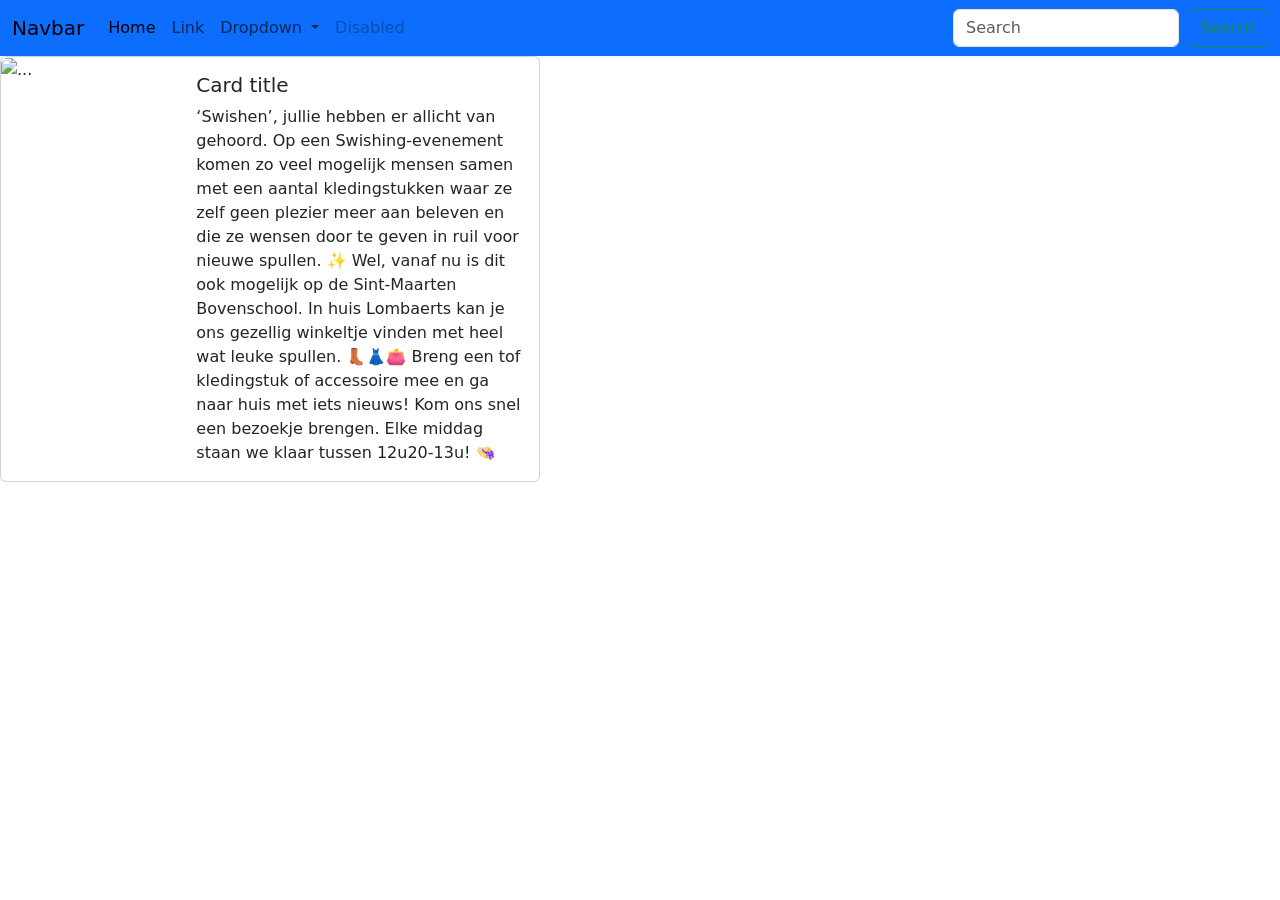
==== html/about.html @ fb4e78f7 "first commit + file layout gemaakt" ====
<!doctype html>
<html lang="en">
<head>
    <meta charset="utf-8">
    <meta name="viewport" content="width=device-width, initial-scale=1, shrink-to-fit=no">
    <link href="https://cdn.jsdelivr.net/npm/bootstrap@5.0.1/dist/css/bootstrap.min.css" rel="stylesheet" integrity="sha384-+0n0xVW2eSR5OomGNYDnhzAbDsOXxcvSN1TPprVMTNDbiYZCxYbOOl7+AMvyTG2x" crossorigin="anonymous">
    <title>About</title>
    <link rel="stylesheet" href="style.css">
</head>
<body>
    <!-- Navigatie -->
    <nav class="navbar navbar-expand-lg navbar-light bg-primary">
        <div class="container-fluid">
            <a class="navbar-brand" href="#">Navbar</a>
            <button class="navbar-toggler" type="button" data-bs-toggle="collapse" data-bs-target="#navbarSupportedContent" aria-controls="navbarSupportedContent" aria-expanded="false" aria-label="Toggle navigation">
                <span class="navbar-toggler-icon"></span>
            </button>
            <div class="collapse navbar-collapse" id="navbarSupportedContent">
                <ul class="navbar-nav me-auto mb-2 mb-lg-0">
                    <li class="nav-item">
                        <a class="nav-link active" aria-current="page" href="#">Home</a>
                    </li>
                    <li class="nav-item">
                        <a class="nav-link" href="#">Link</a>
                    </li>
                    <li class="nav-item dropdown">
                        <a class="nav-link dropdown-toggle" href="#" id="navbarDropdown" role="button" data-bs-toggle="dropdown" aria-expanded="false">
                            Dropdown
                        </a>
                        <ul class="dropdown-menu" aria-labelledby="navbarDropdown">
                            <li><a class="dropdown-item" href="#">Action</a></li>
                            <li><a class="dropdown-item" href="#">Another action</a></li>
                            <li><hr class="dropdown-divider"></li>
                            <li><a class="dropdown-item" href="#">Something else here</a></li>
                        </ul>
                    </li>
                    <li class="nav-item">
                        <a class="nav-link disabled" href="#" tabindex="-1" aria-disabled="true">Disabled</a>
                    </li>
                </ul>
                <form class="d-flex">
                    <input class="form-control me-2" type="search" placeholder="Search" aria-label="Search">
                    <button class="btn btn-outline-success" type="submit">Search</button>
                </form>
            </div>
        </div>
    </nav>
    <!-- De rest -->
    <div id="container">
        <div id="row">
            <div class="card mb-3" style="max-width: 540px;">
                <div class="row g-0">
                    <div class="col-md-4">
                        <img src="" class="img-fluid rounded-start" alt="...">
                    </div>
                    <div class="col-md-8">
                        <div class="card-body">
                            <h5 class="card-title">Card title</h5>
                            <p class="card-text">‘Swishen’, jullie hebben er allicht van gehoord. Op een Swishing-evenement komen zo veel mogelijk mensen samen met een aantal kledingstukken waar ze zelf geen plezier meer aan beleven en die ze wensen door te geven in ruil voor nieuwe spullen. ✨ Wel, vanaf nu is dit ook mogelijk op de Sint-Maarten Bovenschool. In huis Lombaerts kan je ons gezellig winkeltje vinden met heel wat leuke spullen. 👢👗👛 Breng een tof kledingstuk of accessoire mee en ga naar huis met iets nieuws! Kom ons snel een bezoekje brengen. Elke middag staan we klaar tussen 12u20-13u! 👒</p>
                        </div>
                    </div>
                </div>
            </div>
        </div>
    </div>
    <script src="https://cdn.jsdelivr.net/npm/bootstrap@5.0.1/dist/js/bootstrap.bundle.min.js" integrity="sha384-gtEjrD/SeCtmISkJkNUaaKMoLD0//ElJ19smozuHV6z3Iehds+3Ulb9Bn9Plx0x4" crossorigin="anonymous"></script>
</body>
</html>
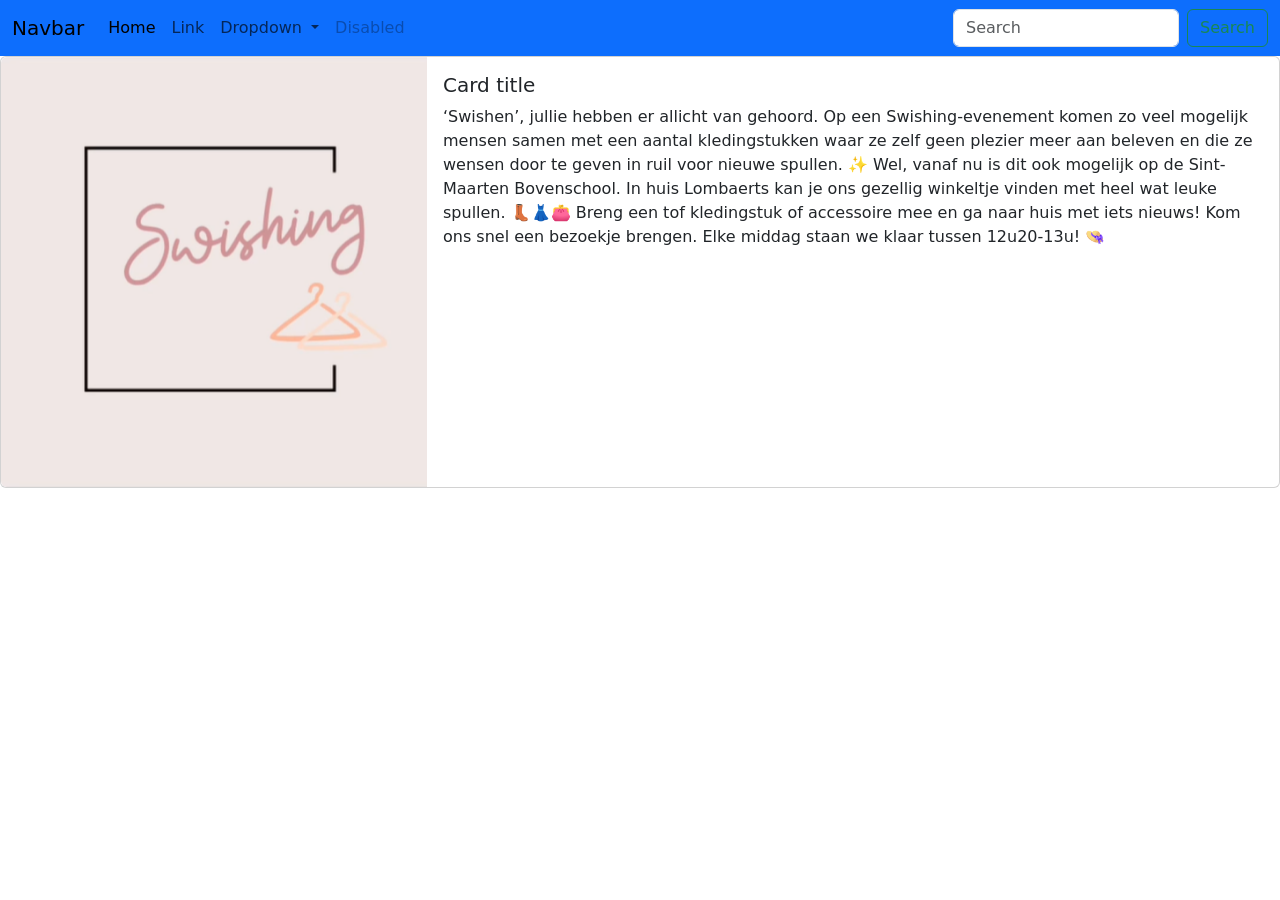
==== commit ec8e4344: "basis gedaan" ====
--- a/html/about.html
+++ b/html/about.html
@@ -48,10 +48,10 @@
     <!-- De rest -->
     <div id="container">
         <div id="row">
-            <div class="card mb-3" style="max-width: 540px;">
+            <div class="card mb-3">
                 <div class="row g-0">
                     <div class="col-md-4">
-                        <img src="" class="img-fluid rounded-start" alt="...">
+                        <img src="../AfbeeldingenAbout/imgSwishing.png" class="img-fluid rounded-start" alt="">
                     </div>
                     <div class="col-md-8">
                         <div class="card-body">
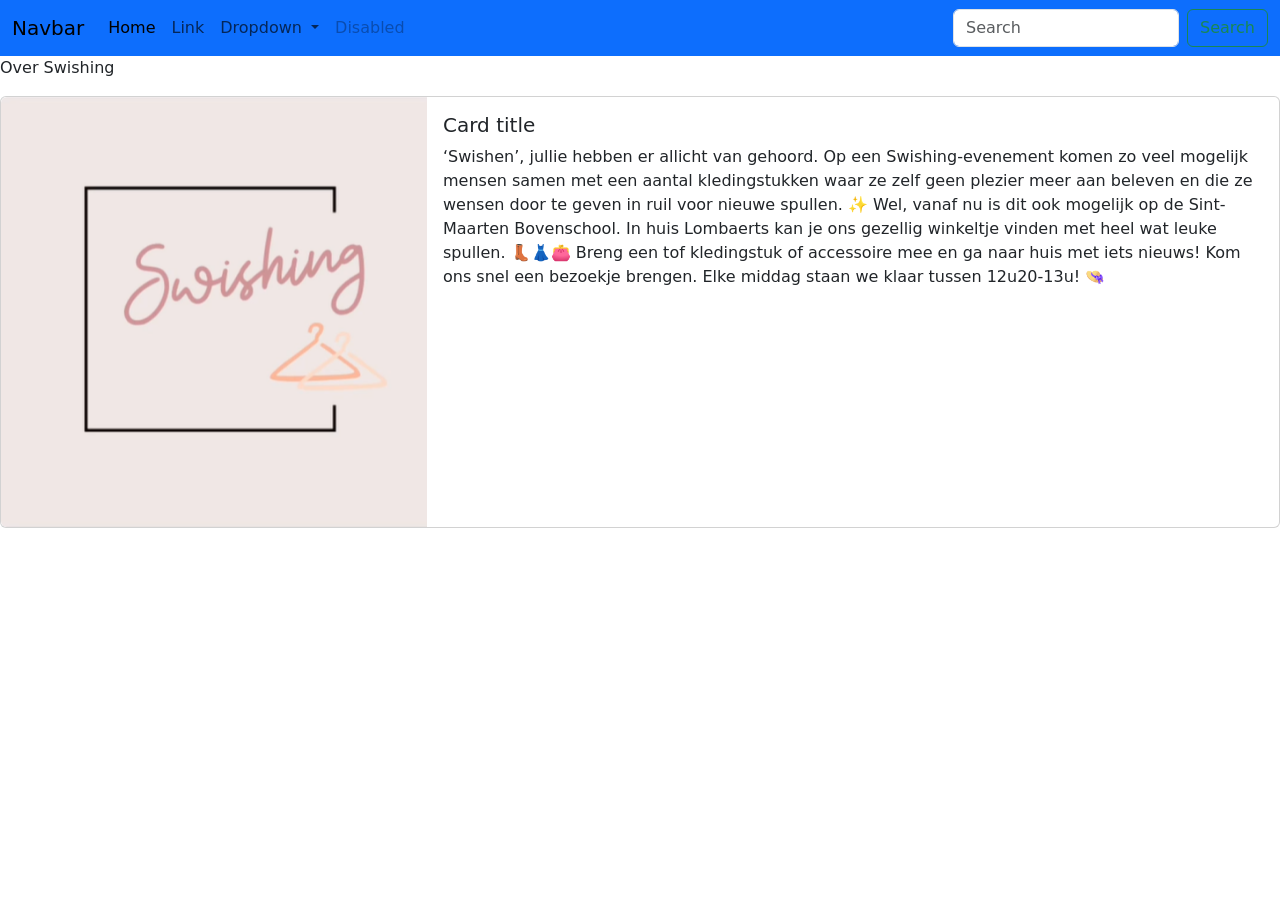
==== commit 6637af83: "Mijn titel past niet aan" ====
--- a/html/about.html
+++ b/html/about.html
@@ -5,7 +5,7 @@
     <meta name="viewport" content="width=device-width, initial-scale=1, shrink-to-fit=no">
     <link href="https://cdn.jsdelivr.net/npm/bootstrap@5.0.1/dist/css/bootstrap.min.css" rel="stylesheet" integrity="sha384-+0n0xVW2eSR5OomGNYDnhzAbDsOXxcvSN1TPprVMTNDbiYZCxYbOOl7+AMvyTG2x" crossorigin="anonymous">
     <title>About</title>
-    <link rel="stylesheet" href="style.css">
+    <link rel="stylesheet" href="./style.css">
 </head>
 <body>
     <!-- Navigatie -->
@@ -45,7 +45,11 @@
             </div>
         </div>
     </nav>
-    <!-- De rest -->
+    <!-- Titel -->
+    <div id="TitelOverOns">
+        <p>Over Swishing</p>
+    </div>
+    <!-- Card -->
     <div id="container">
         <div id="row">
             <div class="card mb-3">
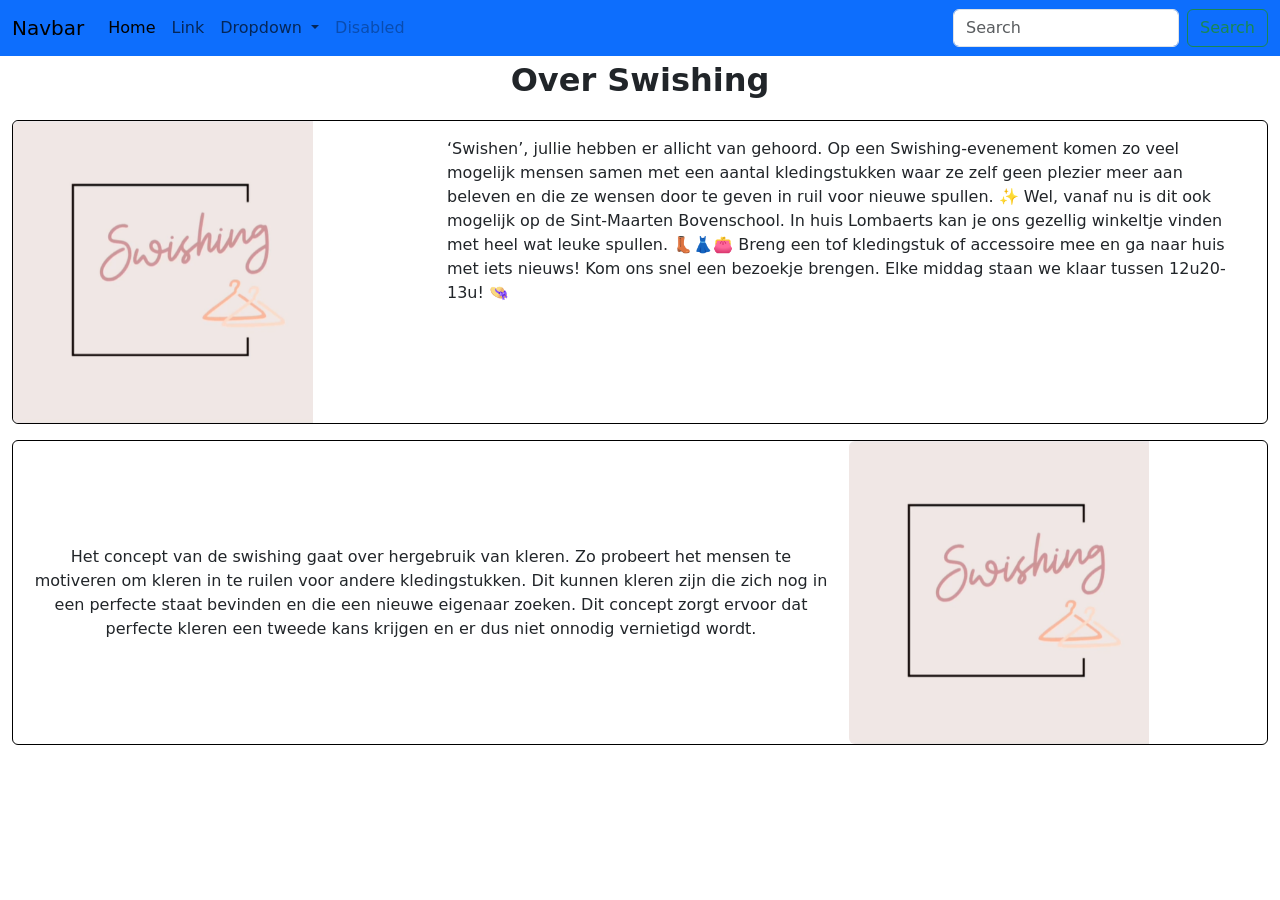
==== commit 21c10e79: "niks" ====
--- a/html/about.html
+++ b/html/about.html
@@ -5,7 +5,7 @@
     <meta name="viewport" content="width=device-width, initial-scale=1, shrink-to-fit=no">
     <link href="https://cdn.jsdelivr.net/npm/bootstrap@5.0.1/dist/css/bootstrap.min.css" rel="stylesheet" integrity="sha384-+0n0xVW2eSR5OomGNYDnhzAbDsOXxcvSN1TPprVMTNDbiYZCxYbOOl7+AMvyTG2x" crossorigin="anonymous">
     <title>About</title>
-    <link rel="stylesheet" href="./style.css">
+    <link rel="stylesheet" href="../styleAbout.css">
 </head>
 <body>
     <!-- Navigatie -->
@@ -46,22 +46,40 @@
         </div>
     </nav>
     <!-- Titel -->
-    <div id="TitelOverOns">
-        <p>Over Swishing</p>
+    <div class="container">
+        <div class="row" style="text-align: center; font-weight: bold; font-size: 2rem;">
+            <p >Over Swishing</p>
+        </div>
     </div>
-    <!-- Card -->
-    <div id="container">
+    <!-- Eerste Card -->
+    <div class="container-fluid">
         <div id="row">
-            <div class="card mb-3">
+            <div class="card mb-3" style="border: black 1px solid;">
                 <div class="row g-0">
                     <div class="col-md-4">
                         <img src="../AfbeeldingenAbout/imgSwishing.png" class="img-fluid rounded-start" alt="">
                     </div>
                     <div class="col-md-8">
                         <div class="card-body">
-                            <h5 class="card-title">Card title</h5>
                             <p class="card-text">‘Swishen’, jullie hebben er allicht van gehoord. Op een Swishing-evenement komen zo veel mogelijk mensen samen met een aantal kledingstukken waar ze zelf geen plezier meer aan beleven en die ze wensen door te geven in ruil voor nieuwe spullen. ✨ Wel, vanaf nu is dit ook mogelijk op de Sint-Maarten Bovenschool. In huis Lombaerts kan je ons gezellig winkeltje vinden met heel wat leuke spullen. 👢👗👛 Breng een tof kledingstuk of accessoire mee en ga naar huis met iets nieuws! Kom ons snel een bezoekje brengen. Elke middag staan we klaar tussen 12u20-13u! 👒</p>
                         </div>
+                    </div>
+                </div>
+            </div>
+        </div>
+    </div>
+    <!-- Tweede Card -->
+    <div class="container-fluid">
+        <div id="row">
+            <div class="card mb-3" style="border: black 1px solid;">
+                <div class="row g-0">
+                    <div class="col-md-8 d-flex align-items-center" style="text-align: center; ">
+                        <div class="card-body">
+                            <p class="card-text">Het concept van de swishing gaat over hergebruik van kleren. Zo probeert het mensen te motiveren om kleren in te ruilen voor andere kledingstukken. Dit kunnen kleren zijn die zich nog in een perfecte staat bevinden en die een nieuwe eigenaar zoeken. Dit concept zorgt ervoor dat perfecte kleren een tweede kans krijgen en er dus niet onnodig vernietigd wordt. </p>
+                        </div>
+                    </div>
+                    <div class="col-md-4">
+                        <img src="../AfbeeldingenAbout/imgSwishing.png" class="img-fluid rounded-start" alt="">
                     </div>
                 </div>
             </div>
--- a/styleAbout.css
+++ b/styleAbout.css
@@ -0,0 +1,4 @@
+img{
+    width: 300px;
+}
+
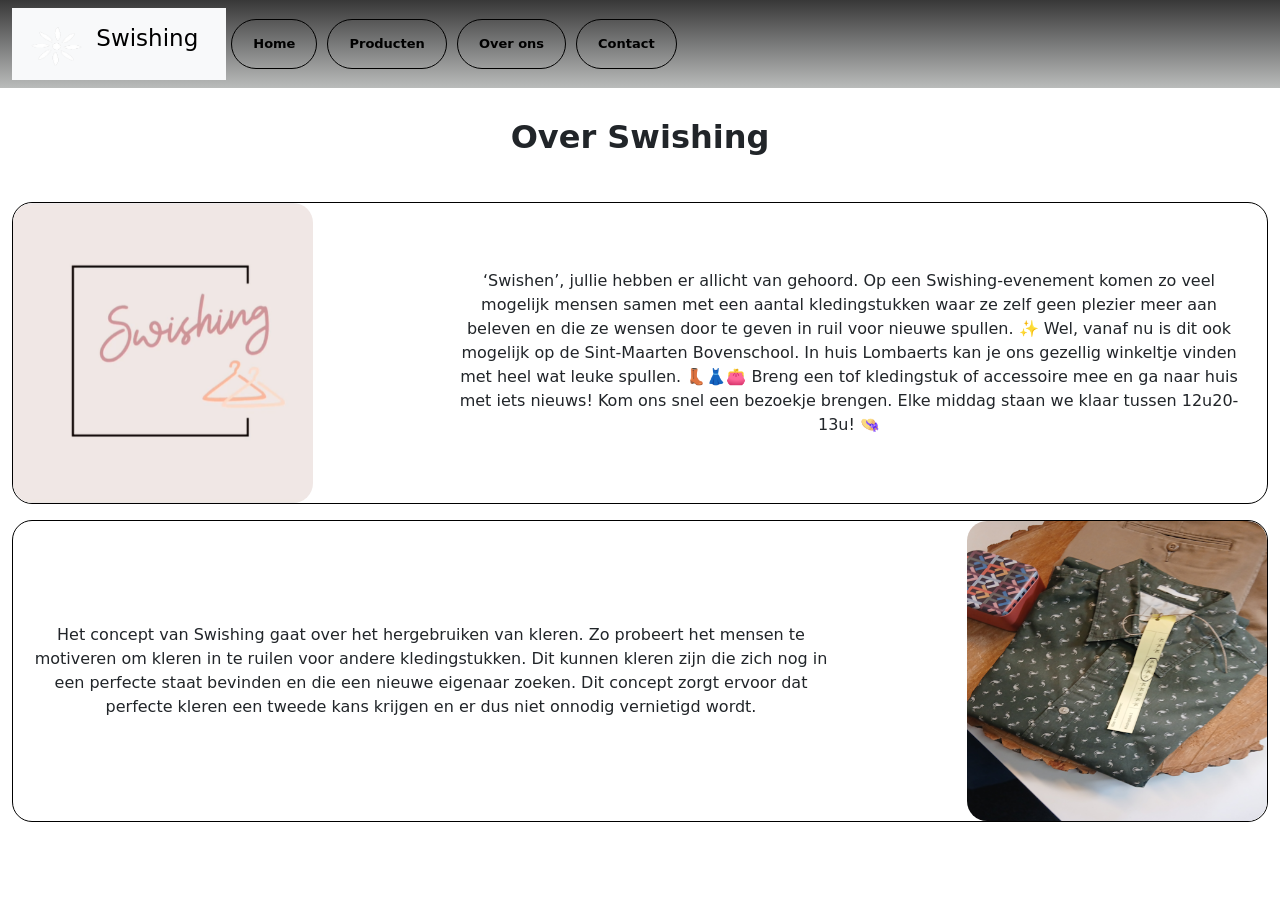
==== commit 62c8d603: "about page" ====
--- a/html/about.html
+++ b/html/about.html
@@ -6,60 +6,69 @@
     <link href="https://cdn.jsdelivr.net/npm/bootstrap@5.0.1/dist/css/bootstrap.min.css" rel="stylesheet" integrity="sha384-+0n0xVW2eSR5OomGNYDnhzAbDsOXxcvSN1TPprVMTNDbiYZCxYbOOl7+AMvyTG2x" crossorigin="anonymous">
     <title>About</title>
     <link rel="stylesheet" href="../styleAbout.css">
+    <link rel="stylesheet" href="../style.css">
 </head>
 <body>
     <!-- Navigatie -->
-    <nav class="navbar navbar-expand-lg navbar-light bg-primary">
-        <div class="container-fluid">
-            <a class="navbar-brand" href="#">Navbar</a>
-            <button class="navbar-toggler" type="button" data-bs-toggle="collapse" data-bs-target="#navbarSupportedContent" aria-controls="navbarSupportedContent" aria-expanded="false" aria-label="Toggle navigation">
-                <span class="navbar-toggler-icon"></span>
-            </button>
-            <div class="collapse navbar-collapse" id="navbarSupportedContent">
-                <ul class="navbar-nav me-auto mb-2 mb-lg-0">
-                    <li class="nav-item">
-                        <a class="nav-link active" aria-current="page" href="#">Home</a>
-                    </li>
-                    <li class="nav-item">
-                        <a class="nav-link" href="#">Link</a>
-                    </li>
-                    <li class="nav-item dropdown">
-                        <a class="nav-link dropdown-toggle" href="#" id="navbarDropdown" role="button" data-bs-toggle="dropdown" aria-expanded="false">
-                            Dropdown
-                        </a>
-                        <ul class="dropdown-menu" aria-labelledby="navbarDropdown">
-                            <li><a class="dropdown-item" href="#">Action</a></li>
-                            <li><a class="dropdown-item" href="#">Another action</a></li>
-                            <li><hr class="dropdown-divider"></li>
-                            <li><a class="dropdown-item" href="#">Something else here</a></li>
-                        </ul>
-                    </li>
-                    <li class="nav-item">
-                        <a class="nav-link disabled" href="#" tabindex="-1" aria-disabled="true">Disabled</a>
-                    </li>
-                </ul>
-                <form class="d-flex">
-                    <input class="form-control me-2" type="search" placeholder="Search" aria-label="Search">
-                    <button class="btn btn-outline-success" type="submit">Search</button>
-                </form>
+    <div class="container-fluid">
+            <div class="row">
+                <nav id="kleurNavbar"
+                    class="navbar navbar-expand-lg navbar-light">
+                    <div class="container-fluid">
+                        <nav class="navbar bg-body-tertiary">
+                            <div class="container-fluid">
+                                <a class="swishingTekst navbar-brand" href="../index.html">
+                                    <img src="../logos/whiteIcon.png" alt="Logo"
+                                        width="65" height="42"
+                                        class="d-inline-block align-text-top">
+                                    Swishing
+                                </a>
+                            </div>
+                        </nav>
+                        <div class="collapse navbar-collapse"
+                            id="navbarSupportedContent">
+                            <ul class="navbar-nav me-auto mb-2 mb-lg-0">
+                                <li class="cooleKnop nav-item">
+                                    <a class="nav-link active"
+                                        aria-current="page"
+                                        href="../index.html">Home</a>
+                                </li>
+                                <li class="cooleKnop nav-item">
+                                    <a class="nav-link active"
+                                        aria-current="page"
+                                        href="./producten.html">Producten</a>
+                                </li>
+                                <li class="cooleKnop nav-item">
+                                    <a class="nav-link active"
+                                        aria-current="page"
+                                        href="./about.html">Over ons</a>
+                                </li>
+                                <li class="cooleKnop nav-item">
+                                    <a class="nav-link active"
+                                        aria-current="page"
+                                        href="./contact.html">Contact</a>
+                                </li>
+                            </ul>
+                        </div>
+                    </div>
+                </nav>
             </div>
         </div>
-    </nav>
     <!-- Titel -->
     <div class="container">
-        <div class="row" style="text-align: center; font-weight: bold; font-size: 2rem;">
+        <div class="row" style="text-align: center; font-weight: bold; font-size: 2rem; margin: 25px;">
             <p >Over Swishing</p>
         </div>
     </div>
     <!-- Eerste Card -->
     <div class="container-fluid">
         <div id="row">
-            <div class="card mb-3" style="border: black 1px solid;">
+            <div class="card mb-3" style="border: black 1px solid; border-radius: 20px;">
                 <div class="row g-0">
                     <div class="col-md-4">
-                        <img src="../AfbeeldingenAbout/imgSwishing.png" class="img-fluid rounded-start" alt="">
+                        <img src="../AfbeeldingenAbout/imgSwishing.png" class="img-fluid fotosOverOnsPagina" alt="">
                     </div>
-                    <div class="col-md-8">
+                    <div class="col-md-8 d-flex align-items-center" style="text-align: center;">
                         <div class="card-body">
                             <p class="card-text">‘Swishen’, jullie hebben er allicht van gehoord. Op een Swishing-evenement komen zo veel mogelijk mensen samen met een aantal kledingstukken waar ze zelf geen plezier meer aan beleven en die ze wensen door te geven in ruil voor nieuwe spullen. ✨ Wel, vanaf nu is dit ook mogelijk op de Sint-Maarten Bovenschool. In huis Lombaerts kan je ons gezellig winkeltje vinden met heel wat leuke spullen. 👢👗👛 Breng een tof kledingstuk of accessoire mee en ga naar huis met iets nieuws! Kom ons snel een bezoekje brengen. Elke middag staan we klaar tussen 12u20-13u! 👒</p>
                         </div>
@@ -71,15 +80,15 @@
     <!-- Tweede Card -->
     <div class="container-fluid">
         <div id="row">
-            <div class="card mb-3" style="border: black 1px solid;">
+            <div class="card mb-3" style="border: black 1px solid; border-radius: 20px;">
                 <div class="row g-0">
-                    <div class="col-md-8 d-flex align-items-center" style="text-align: center; ">
+                    <div class="col-md-8 d-flex align-items-center" style="text-align: center;">
                         <div class="card-body">
-                            <p class="card-text">Het concept van de swishing gaat over hergebruik van kleren. Zo probeert het mensen te motiveren om kleren in te ruilen voor andere kledingstukken. Dit kunnen kleren zijn die zich nog in een perfecte staat bevinden en die een nieuwe eigenaar zoeken. Dit concept zorgt ervoor dat perfecte kleren een tweede kans krijgen en er dus niet onnodig vernietigd wordt. </p>
+                            <p class="card-text">Het concept van Swishing gaat over het hergebruiken van kleren. Zo probeert het mensen te motiveren om kleren in te ruilen voor andere kledingstukken. Dit kunnen kleren zijn die zich nog in een perfecte staat bevinden en die een nieuwe eigenaar zoeken. Dit concept zorgt ervoor dat perfecte kleren een tweede kans krijgen en er dus niet onnodig vernietigd wordt. </p>
                         </div>
                     </div>
-                    <div class="col-md-4">
-                        <img src="../AfbeeldingenAbout/imgSwishing.png" class="img-fluid rounded-start" alt="">
+                    <div class="col-md-4 d-flex justify-content-end">
+                        <img src="../ProductenImg/Punten.png" class="img-fluid fotosOverOnsPagina" alt="">
                     </div>
                 </div>
             </div>
--- a/styleAbout.css
+++ b/styleAbout.css
@@ -1,4 +1,6 @@
-img{
+.fotosOverOnsPagina{
     width: 300px;
+    height: 300px;
+    border-radius: 20px;
 }
 
--- a/style.css
+++ b/style.css
@@ -0,0 +1,52 @@
+#centrum {
+    display: flex;
+    justify-content: center;
+}
+#kleurNavbar {
+    background: RGBA(186, 188, 187);
+        background: linear-gradient(360deg, rgba(186, 188, 187, 1) 0%, rgba(56, 56, 56, 1) 100%);
+}
+#homeFoto{
+    width: 100vw;
+    height: 100vh;
+    background-color: aqua;
+    margin: 0%;
+    padding: 0;
+}
+#fotoHp{
+    height: 50%;
+    width: 100%;
+    margin: 0%;
+    padding: 0px;
+}
+
+/* From Uiverse.io by sekaiking */
+.cooleKnop {
+    background-color: transparent;
+    color: black;
+    border-radius: 10em;
+    font-size: 13px;
+    font-weight: 600;
+    padding: 0.5em 1em;
+    cursor: pointer;
+    transition: all 0.3s ease-in-out;
+    border: 1px solid black;
+    box-shadow: 0 0 0 0 black;
+    margin-left: 5px;
+    margin-right: 5px;
+}
+
+.cooleKnop:hover {
+    transform: translateY(-4px) translateX(-2px);
+    box-shadow: 2px 5px 0 0 black;
+}
+
+;
+
+.cooleKnop:active {
+    transform: translateY(2px) translateX(1px);
+    box-shadow: 0 0 0 0 black;
+}
+.swishingTekst{
+    font-size: 23px;
+}
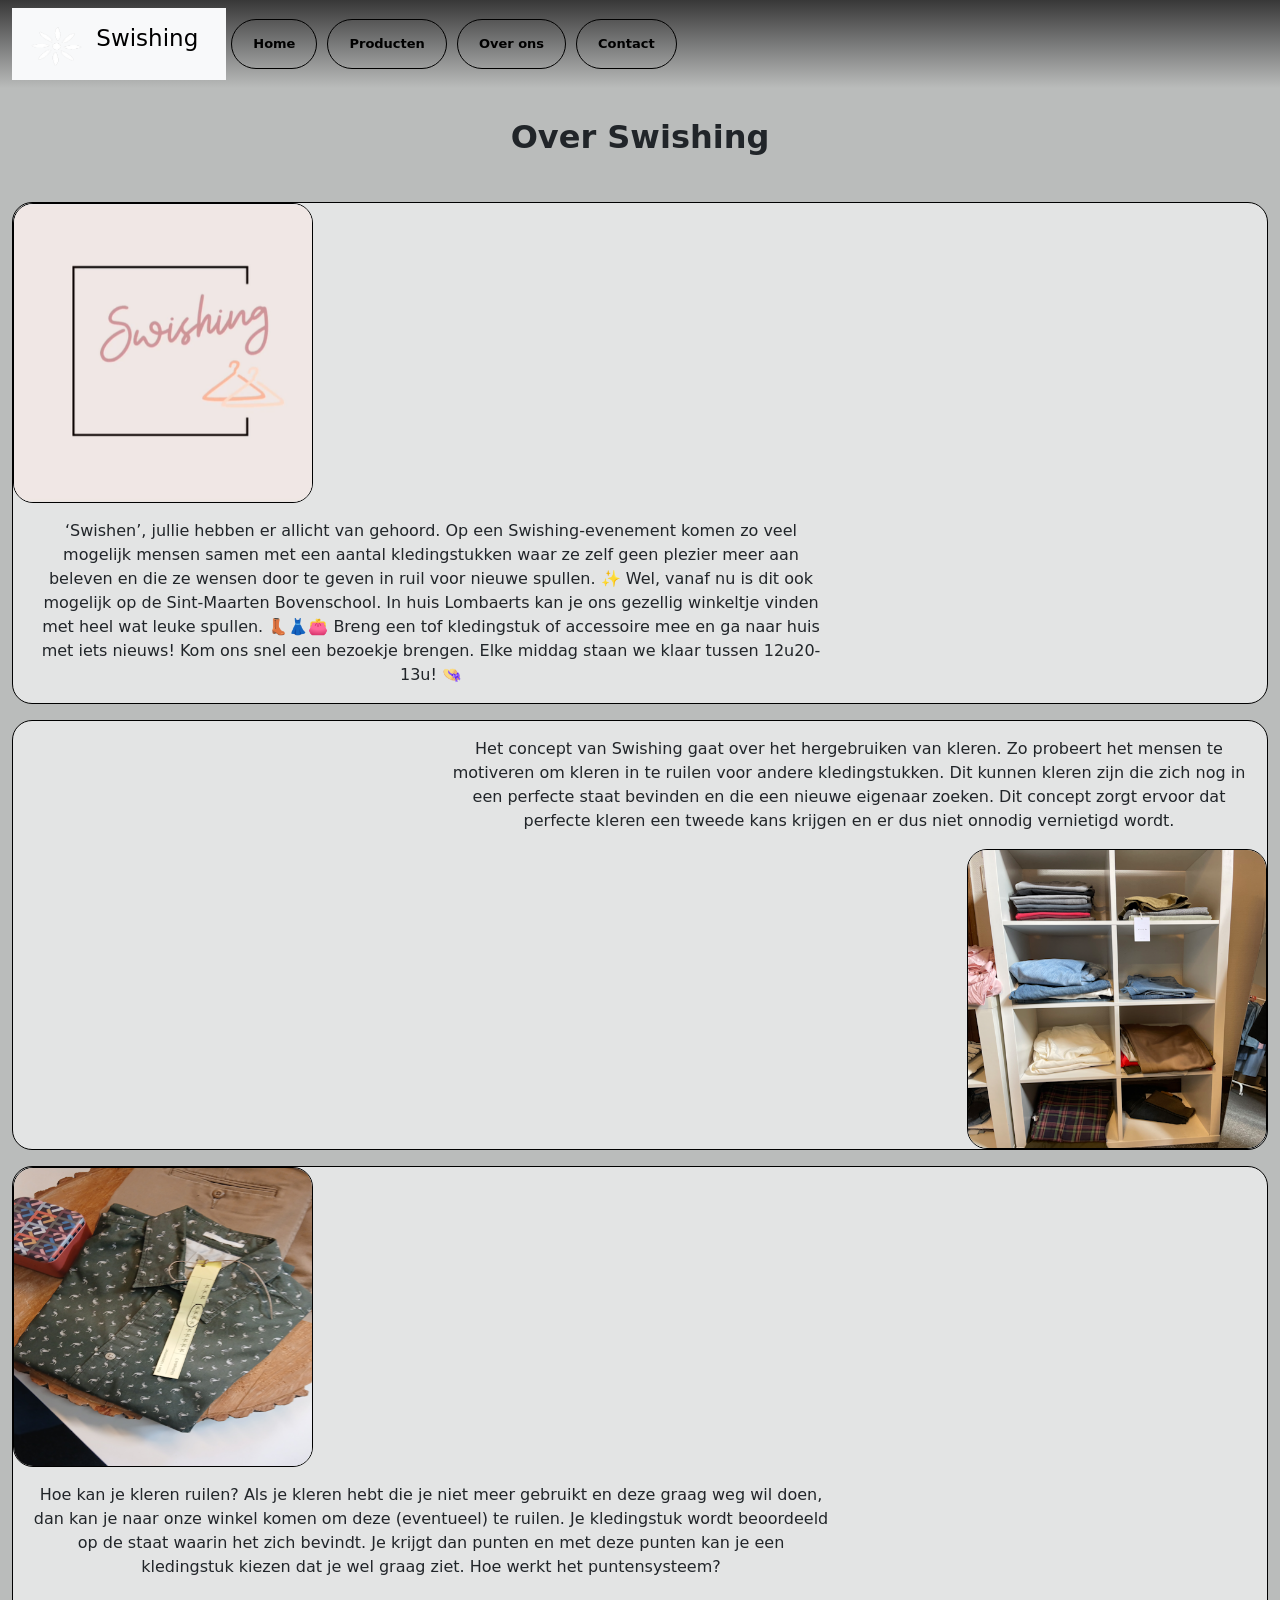
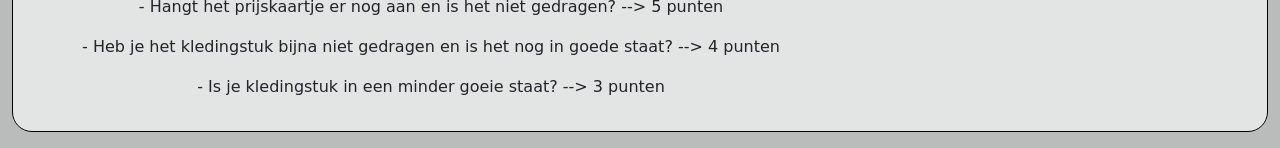
==== commit 09606314: "about" ====
--- a/html/about.html
+++ b/html/about.html
@@ -8,7 +8,7 @@
     <link rel="stylesheet" href="../styleAbout.css">
     <link rel="stylesheet" href="../style.css">
 </head>
-<body>
+<body style="background-color: rgba(186, 188, 187, 1);">
     <!-- Navigatie -->
     <div class="container-fluid">
             <div class="row">
@@ -63,9 +63,9 @@
     <!-- Eerste Card -->
     <div class="container-fluid">
         <div id="row">
-            <div class="card mb-3" style="border: black 1px solid; border-radius: 20px;">
+            <div class="card mb-3" style="border: black 1px solid; background-color: rgb(255, 255, 255, 0.6); border-radius: 20px;">
                 <div class="row g-0">
-                    <div class="col-md-4">
+                    <div class="col-md-4" style="width: 425px;">
                         <img src="../AfbeeldingenAbout/imgSwishing.png" class="img-fluid fotosOverOnsPagina" alt="">
                     </div>
                     <div class="col-md-8 d-flex align-items-center" style="text-align: center;">
@@ -80,15 +80,37 @@
     <!-- Tweede Card -->
     <div class="container-fluid">
         <div id="row">
-            <div class="card mb-3" style="border: black 1px solid; border-radius: 20px;">
-                <div class="row g-0">
+            <div class="card mb-3" style="border: black 1px solid; background-color: rgb(255, 255, 255, 0.6); border-radius: 20px;">
+                <div class="row g-0" style="display: flex; justify-content: end;">
                     <div class="col-md-8 d-flex align-items-center" style="text-align: center;">
                         <div class="card-body">
                             <p class="card-text">Het concept van Swishing gaat over het hergebruiken van kleren. Zo probeert het mensen te motiveren om kleren in te ruilen voor andere kledingstukken. Dit kunnen kleren zijn die zich nog in een perfecte staat bevinden en die een nieuwe eigenaar zoeken. Dit concept zorgt ervoor dat perfecte kleren een tweede kans krijgen en er dus niet onnodig vernietigd wordt. </p>
                         </div>
                     </div>
-                    <div class="col-md-4 d-flex justify-content-end">
+                    <div class="col-md-4 d-flex justify-content-end" style="width: 425px;">
+                        <img src="../ProductenImg/Kledingkast.png" class="img-fluid fotosOverOnsPagina" alt="">
+                    </div>
+                </div>
+            </div>
+        </div>
+    </div>
+    <!-- Derde Card -->
+    <div class="container-fluid">
+        <div id="row">
+            <div class="card mb-3" style="border: black 1px solid; background-color: rgb(255, 255, 255, 0.6); border-radius: 20px;">
+                <div class="row g-0">
+                    <div class="col-md-4" style="width: 425px;">
                         <img src="../ProductenImg/Punten.png" class="img-fluid fotosOverOnsPagina" alt="">
+                    </div>
+                    <div class="col-md-8 d-flex align-items-center" style="text-align: center;">
+                        <div class="card-body">
+                            <p class="card-text">Hoe kan je kleren ruilen? Als je kleren hebt die je niet meer gebruikt en deze graag weg wil doen, dan kan je naar onze winkel komen om deze (eventueel) te ruilen. Je kledingstuk wordt beoordeeld op de staat waarin het zich bevindt. Je krijgt dan punten en met deze punten kan je een kledingstuk kiezen dat je wel graag ziet. Hoe werkt het puntensysteem?</p>
+                            <div>
+                                <p>- Hangt het prijskaartje er nog aan en is het niet gedragen? --> 5 punten</p>
+                                <p>- Heb je het kledingstuk bijna niet gedragen en is het nog in goede staat? --> 4 punten</p>
+                                <p>- Is je kledingstuk in een minder goeie staat? --> 3 punten</p>
+                            </div>
+                        </div>
                     </div>
                 </div>
             </div>
--- a/styleAbout.css
+++ b/styleAbout.css
@@ -2,5 +2,6 @@
     width: 300px;
     height: 300px;
     border-radius: 20px;
+    border: 1px solid black;
 }
 
--- a/style.css
+++ b/style.css
@@ -2,18 +2,22 @@
     display: flex;
     justify-content: center;
 }
+
 #kleurNavbar {
     background: RGBA(186, 188, 187);
-        background: linear-gradient(360deg, rgba(186, 188, 187, 1) 0%, rgba(56, 56, 56, 1) 100%);
+    background: linear-gradient(360deg, rgba(186, 188, 187, 1) 0%, rgba(56, 56, 56, 1) 100%);
 }
-#homeFoto{
+
+#homeFoto {
     width: 100vw;
     height: 100vh;
-    background-color: aqua;
+    background: RGBA(213, 214, 216);
+    background: linear-gradient(0deg, rgba(213, 214, 216, 1) 60%, rgba(115, 115, 115, 1) 100%);
     margin: 0%;
     padding: 0;
 }
-#fotoHp{
+
+#fotoHp {
     height: 50%;
     width: 100%;
     margin: 0%;
@@ -47,6 +51,7 @@
     transform: translateY(2px) translateX(1px);
     box-shadow: 0 0 0 0 black;
 }
-.swishingTekst{
+
+.swishingTekst {
     font-size: 23px;
-}
+}
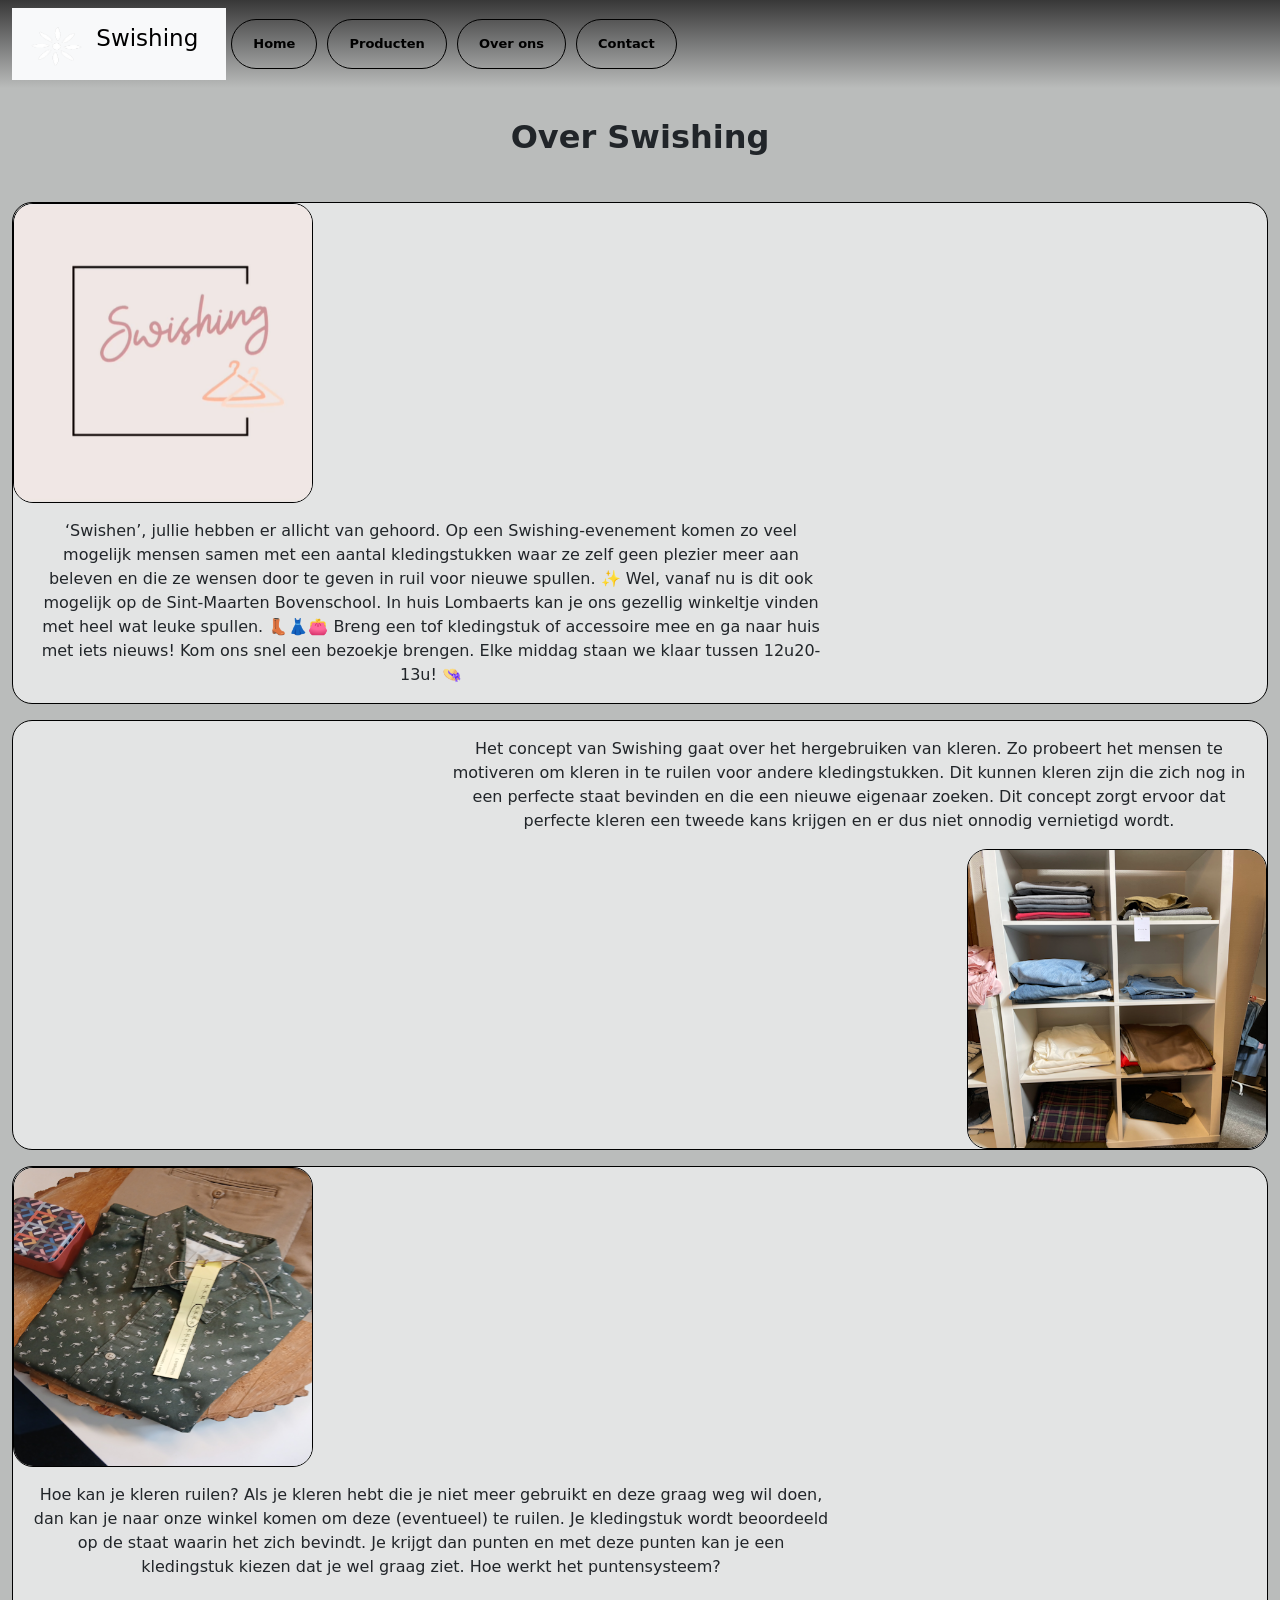
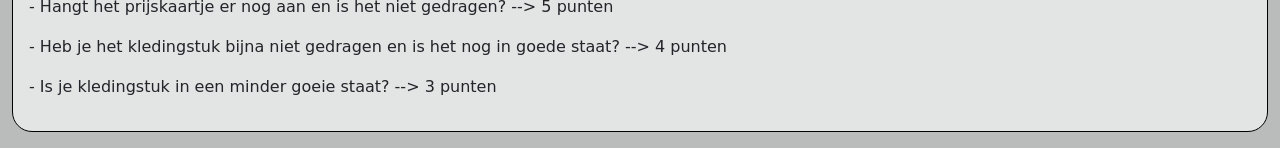
==== commit bc769b99: "test" ====
--- a/html/about.html
+++ b/html/about.html
@@ -105,7 +105,7 @@
                     <div class="col-md-8 d-flex align-items-center" style="text-align: center;">
                         <div class="card-body">
                             <p class="card-text">Hoe kan je kleren ruilen? Als je kleren hebt die je niet meer gebruikt en deze graag weg wil doen, dan kan je naar onze winkel komen om deze (eventueel) te ruilen. Je kledingstuk wordt beoordeeld op de staat waarin het zich bevindt. Je krijgt dan punten en met deze punten kan je een kledingstuk kiezen dat je wel graag ziet. Hoe werkt het puntensysteem?</p>
-                            <div>
+                            <div style="display: flex; flex-direction: column; align-items: start; width: 700px;">
                                 <p>- Hangt het prijskaartje er nog aan en is het niet gedragen? --> 5 punten</p>
                                 <p>- Heb je het kledingstuk bijna niet gedragen en is het nog in goede staat? --> 4 punten</p>
                                 <p>- Is je kledingstuk in een minder goeie staat? --> 3 punten</p>
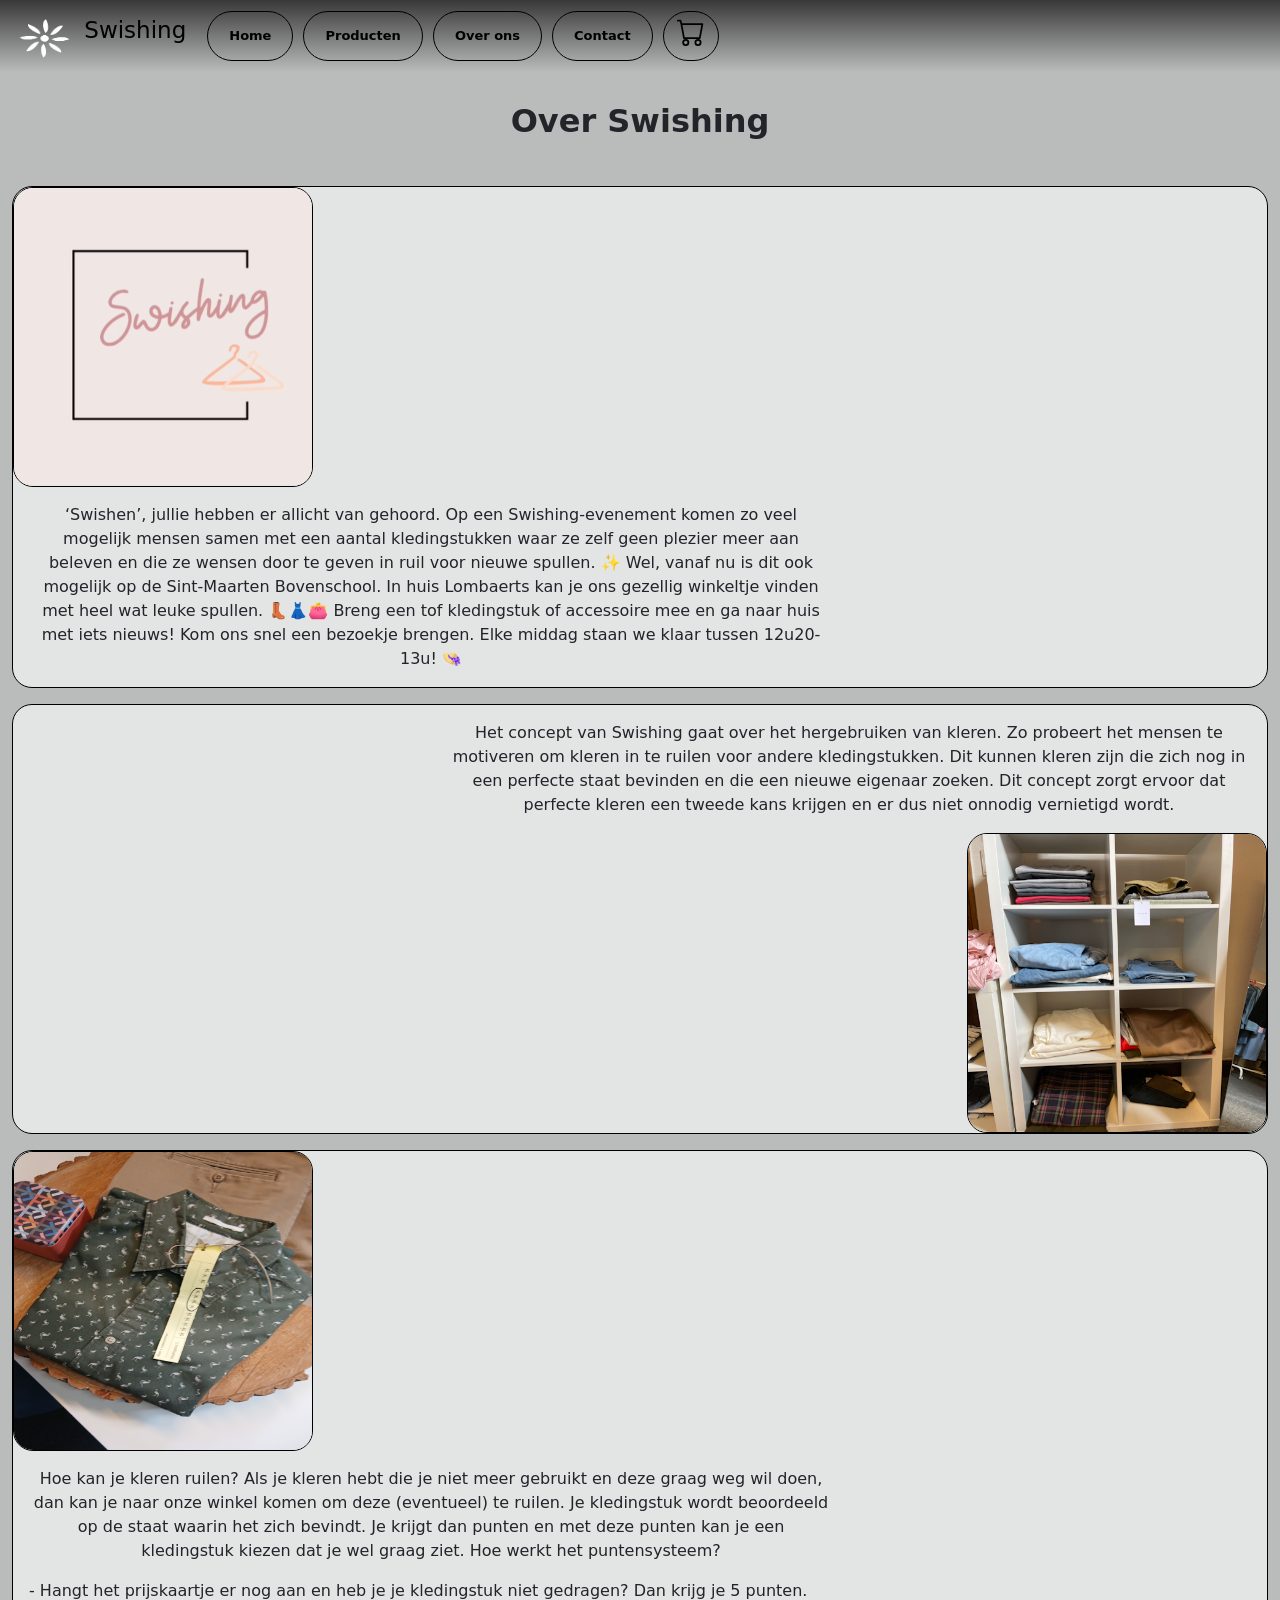
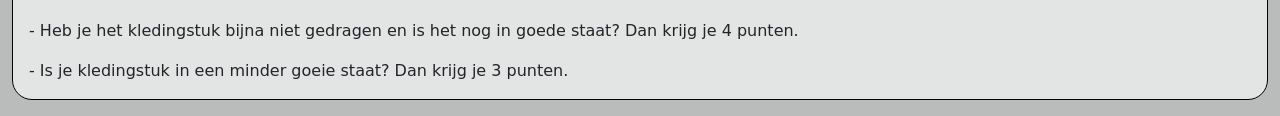
==== commit b33b82c8: "about page klaar" ====
--- a/html/about.html
+++ b/html/about.html
@@ -12,48 +12,44 @@
     <!-- Navigatie -->
     <div class="container-fluid">
             <div class="row">
-                <nav id="kleurNavbar"
-                    class="navbar navbar-expand-lg navbar-light">
-                    <div class="container-fluid">
-                        <nav class="navbar bg-body-tertiary">
-                            <div class="container-fluid">
-                                <a class="swishingTekst navbar-brand" href="../index.html">
-                                    <img src="../logos/whiteIcon.png" alt="Logo"
-                                        width="65" height="42"
-                                        class="d-inline-block align-text-top">
-                                    Swishing
-                                </a>
-                            </div>
-                        </nav>
-                        <div class="collapse navbar-collapse"
-                            id="navbarSupportedContent">
-                            <ul class="navbar-nav me-auto mb-2 mb-lg-0">
-                                <li class="cooleKnop nav-item">
-                                    <a class="nav-link active"
-                                        aria-current="page"
-                                        href="../index.html">Home</a>
-                                </li>
-                                <li class="cooleKnop nav-item">
-                                    <a class="nav-link active"
-                                        aria-current="page"
-                                        href="./producten.html">Producten</a>
-                                </li>
-                                <li class="cooleKnop nav-item">
-                                    <a class="nav-link active"
-                                        aria-current="page"
-                                        href="./about.html">Over ons</a>
-                                </li>
-                                <li class="cooleKnop nav-item">
-                                    <a class="nav-link active"
-                                        aria-current="page"
-                                        href="./contact.html">Contact</a>
-                                </li>
-                            </ul>
-                        </div>
-                    </div>
-                </nav>
+
+                <nav class="navbar navbar-expand-lg navbar-light" id="kleurNavbar">
+        <div class="container-fluid">
+                <a class="swishingTekst navbar-brand" href="../index.html">
+                    <img src="../logos/whiteIcon.png" alt="Logo" width="65" height="42" class="d-inline-block align-text-top">
+                    Swishing
+                </a>
+            <button class="navbar-toggler" type="button" data-bs-toggle="collapse" data-bs-target="#navbarSupportedContent" aria-controls="navbarSupportedContent" aria-expanded="false" aria-label="Toggle navigation">
+                <span class="navbar-toggler-icon"></span>
+            </button>
+            <div class="collapse navbar-collapse" id="navbarSupportedContent">
+                <ul class="navbar-nav me-auto mb-2 mb-lg-0">
+                    <li class="cooleKnop nav-item">
+                        <a class="nav-link active" aria-current="page" href="../index.html">Home</a>
+                    </li>
+                    <li class="cooleKnop nav-item">
+                        <a class="nav-link active" aria-current="page" href="../html/producten.html">Producten</a>
+                    </li>
+                    <li class="cooleKnop nav-item">
+                        <a class="nav-link active" aria-current="page" href="../html/about.html">Over ons</a>
+                    </li>
+                    <li class="cooleKnop nav-item">
+                        <a class="nav-link active" aria-current="page" href="../html/contact.html">Contact</a>
+                    </li>
+                    <li class="cooleKnop nav-item">
+                        <a href="../html/winkelkar.html">
+                            <svg xmlns="http://www.w3.org/2000/svg" width="28" height="28" fill="" class="bi bi-cart" viewBox="0 0 16 16">
+                                <path
+                                    d="M0 1.5A.5.5 0 0 1 .5 1H2a.5.5 0 0 1 .485.379L2.89 3H14.5a.5.5 0 0 1 .491.592l-1.5 8A.5.5 0 0 1 13 12H4a.5.5 0 0 1-.491-.408L2.01 3.607 1.61 2H.5a.5.5 0 0 1-.5-.5M3.102 4l1.313 7h8.17l1.313-7zM5 12a2 2 0 1 0 0 4 2 2 0 0 0 0-4m7 0a2 2 0 1 0 0 4 2 2 0 0 0 0-4m-7 1a1 1 0 1 1 0 2 1 1 0 0 1 0-2m7 0a1 1 0 1 1 0 2 1 1 0 0 1 0-2" />
+                            </svg>
+                        </a>
+                    </li>
+                </ul>
             </div>
         </div>
+    </nav>
+                    </div>
+                </div>
     <!-- Titel -->
     <div class="container">
         <div class="row" style="text-align: center; font-weight: bold; font-size: 2rem; margin: 25px;">
@@ -103,13 +99,11 @@
                         <img src="../ProductenImg/Punten.png" class="img-fluid fotosOverOnsPagina" alt="">
                     </div>
                     <div class="col-md-8 d-flex align-items-center" style="text-align: center;">
-                        <div class="card-body">
+                        <div class="card-body col-md-8 d-flex" style="display: flex; flex-direction: column; align-items: center;">
                             <p class="card-text">Hoe kan je kleren ruilen? Als je kleren hebt die je niet meer gebruikt en deze graag weg wil doen, dan kan je naar onze winkel komen om deze (eventueel) te ruilen. Je kledingstuk wordt beoordeeld op de staat waarin het zich bevindt. Je krijgt dan punten en met deze punten kan je een kledingstuk kiezen dat je wel graag ziet. Hoe werkt het puntensysteem?</p>
-                            <div style="display: flex; flex-direction: column; align-items: start; width: 700px;">
-                                <p>- Hangt het prijskaartje er nog aan en is het niet gedragen? --> 5 punten</p>
-                                <p>- Heb je het kledingstuk bijna niet gedragen en is het nog in goede staat? --> 4 punten</p>
-                                <p>- Is je kledingstuk in een minder goeie staat? --> 3 punten</p>
-                            </div>
+                            <p class="card-text align-self-start">- Hangt het prijskaartje er nog aan en heb je je kledingstuk niet gedragen? Dan krijg je 5 punten.</p>
+                            <p class="card-text align-self-start">- Heb je het kledingstuk bijna niet gedragen en is het nog in goede staat? Dan krijg je 4 punten.</p>
+                            <p class="card-text align-self-start">- Is je kledingstuk in een minder goeie staat? Dan krijg je 3 punten.</p>
                         </div>
                     </div>
                 </div>
